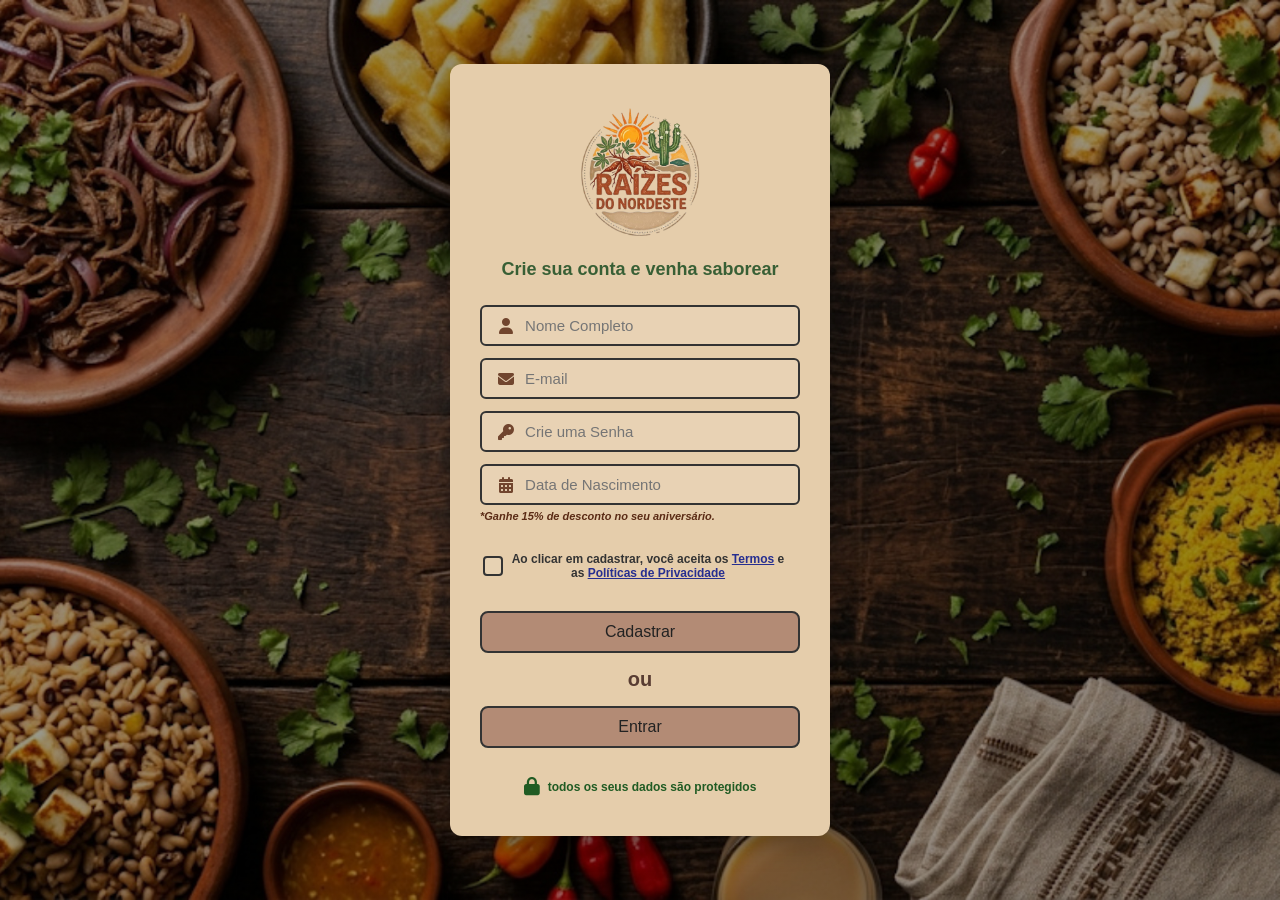
==== cadastrar.html @ 342ec3e7 "Add files via upload" ====
<!DOCTYPE html>
<html lang="pt-BR">
<head>
    <meta charset="UTF-8">
    <meta name="viewport" content="width=device-width, initial-scale=1.0">
    <title>Raízes do Nordeste - Cadastrar</title>
    <link rel="stylesheet" href="css/global.css">
    <link rel="stylesheet" href="css/cadastrar.css">
    <link rel="stylesheet" href="https://cdnjs.cloudflare.com/ajax/libs/font-awesome/6.4.0/css/all.min.css">
</head>
<body class="cadastrar-body">

    <div class="cadastrar-wrapper">
        <div class="cadastrar-card">
            
            <img src="img/logo-raizes-nordeste.png" alt="Raízes do Nordeste" class="cadastrar-logo">
            <h2 class="welcome-text">Crie sua conta e venha saborear</h2>

            <form onsubmit="simularCadastro(event)">
                
                <div class="input-group">
                    <i class="fas fa-user"></i>
                    <input type="text" id="nome-cadastro" placeholder="Nome Completo" maxlength="60" required>
                </div>

                <div class="input-group">
                    <i class="fas fa-envelope"></i>
                    <input type="email" id="email-cadastro" placeholder="E-mail" maxlength="80" required>
                </div>
 
                <div class="input-group">
                    <i class="fas fa-key"></i>
                    <input type="password" id="senha-cadastro" placeholder="Crie uma Senha" minlength="8" maxlength="64" required>
                </div>

                <div class="input-group">
                    <i class="fas fa-calendar-alt"></i>
                    <input type="text" id="data-cadastro" onfocus="(this.type='date')" placeholder="Data de Nascimento">
                </div>
                <p class="info-text">*Ganhe 15% de desconto no seu aniversário.</p>

                <div class="checkbox-group">
                    <input type="checkbox" id="terms" required>
                    <label for="terms">Ao clicar em cadastrar, você aceita os <a href="#">Termos</a> e as <a href="#">Políticas de Privacidade</a></label>
                </div>

                <button type="submit" class="cadastrar-btn">Cadastrar</button>
                
                <div class="ou-text">ou</div>
                
                <button type="button" class="cadastrar-btn btn-secondary" onclick="window.location.href='login.html'">Entrar</button>

            </form>

            <div class="cadastrar-lgpd">
                <i class="fas fa-lock"></i>
                <span>todos os seus dados são protegidos</span>
            </div>
        </div>
    </div>
    
    <script src="js/cadastrar.js"></script>
</body>
</html>
---- css/global.css ----
/* Reset e Estilos Globais */
* {
    margin: 0;
    padding: 0;
    box-sizing: border-box;
    font-family: sans-serif;
}

html, body {
    overflow-x: clip;
}

.page-wrapper {
    width: 100%;
    display: flex;
    flex-direction: column;
    min-height: 100vh;
}

.huge-spacer {
    height: 125px; 
    background: transparent;
}

/* Classes para o menu */
.mobile-only { display: none !important; }
.desktop-only { display: flex !important; }
---- css/cadastrar.css ----
/* Estilo inicial do Cadastrar */
.cadastrar-body {
    background: linear-gradient(rgba(0, 0, 0, 0.4), rgba(0, 0, 0, 0.4)),
         url('../img/bg-raizes-nordeste.jpg');
    background-size: cover;
    background-position: center;
    background-attachment: fixed;

    display: flex;
    align-items: center;
    justify-content: center;
    min-height: 100vh;
    margin: 0;
}

.cadastrar-wrapper {
    width: 100%;
    padding: 25px;
    display: flex;
    justify-content: center;
}

.cadastrar-card {
    background-color: #e5cdab;
    width: 100%;
    max-width: 380px;
    padding: 40px 30px;
    border-radius: 12px;
    box-shadow: 0 10px 25px rgba(0, 0, 0, 0.3);
    text-align: center;
}

.cadastrar-logo {
    width: 160px;
    height: auto;
    margin-top: -15px;
}

.welcome-text {
    color: #385f35;
    font-size: 18px;
    margin-bottom: 25px;
    font-weight: bold;
}

/* Campos de Entrada */
.input-group {
    display: flex;
    align-items: center;
    border: 2px solid #333;
    border-radius: 6px;
    padding: 10px 15px;
    margin-bottom: 12px;
    background: rgba(255, 255, 255, 0.1);
}

.input-group i {
    color: #71452e;
    font-size: 16px;
    margin-right: 10px;
    width: 20px;
}

.input-group input {
    border: none;
    background: transparent;
    outline: none;
    width: 100%;
    font-size: 15px;
    color: #5A2B15;
}

/* Texto informativo da data */
.info-text {
    font-size: 11px;
    color: #5A2B15;
    font-style: italic;
    text-align: left;
    margin-top: -7px;
    margin-bottom: 10px;
    font-weight: bold;
}

/* Checkbox */
.checkbox-group {
    display: flex;
    align-items: center;
    gap: 8px;
    margin-bottom: 15px;
    margin-top: 15px;
    margin-left: -12px;
    padding: 15px;
    justify-content: flex-start;
    text-align: left;
}

.checkbox-group input[type="checkbox"] {
    appearance: none;
    -webkit-appearance: none;
    width: 20px;
    height: 20px;
    border: 2px solid #333;
    background-color: rgba(255, 255, 255, 0.1);
    border-radius: 4px;
    cursor: pointer;
    display: flex;
    align-items: center;
    justify-content: center;
    flex-shrink: 0;
}

.checkbox-group input[type="checkbox"]:checked::after {
    content: '\f00c';
    font-family: "Font Awesome 6 Free";
    font-weight: 900;
    color: #205B23;
    font-size: 14px;
}

.checkbox-group label {
    font-size: 12px;
    color: #333;
    font-weight: bold;
    cursor: pointer;
    line-height: 1.2;
    text-align: center;
}

.checkbox-group label a {
    color: #262e90;
    text-decoration: underline;
}

.checkbox-group label a:hover {
    color: #111654;
}

/* Botões */
.cadastrar-btn {
    width: 100%;
    background-color: #b38b75;
    color: #222;
    border: 2px solid #333;
    border-radius: 8px;
    padding: 10px;
    font-size: 16px;
    font-weight: 300;
    cursor: pointer;
    transition: all 0.2s;
}

.cadastrar-btn:hover {
    background-color: #5f3a26;
    color: #fff;
    border: 2.4px solid #111;
    font-weight: 900;
}

/* Divisor "OU" */
.ou-text {
    align-items: center;
    text-align: center;
    font-weight: bold;
    font-size: 20px;
    color: #583c32;
    margin: 15px;
}

/* Segurança (LGPD) */
.cadastrar-lgpd {
    margin-top: 30px;
    display: flex;
    align-items: center;
    justify-content: center;
    gap: 8px;
    color: #205B23;
    font-weight: bold;
    font-size: 12px;
}

.cadastrar-lgpd i {
    font-size: 18px;
}
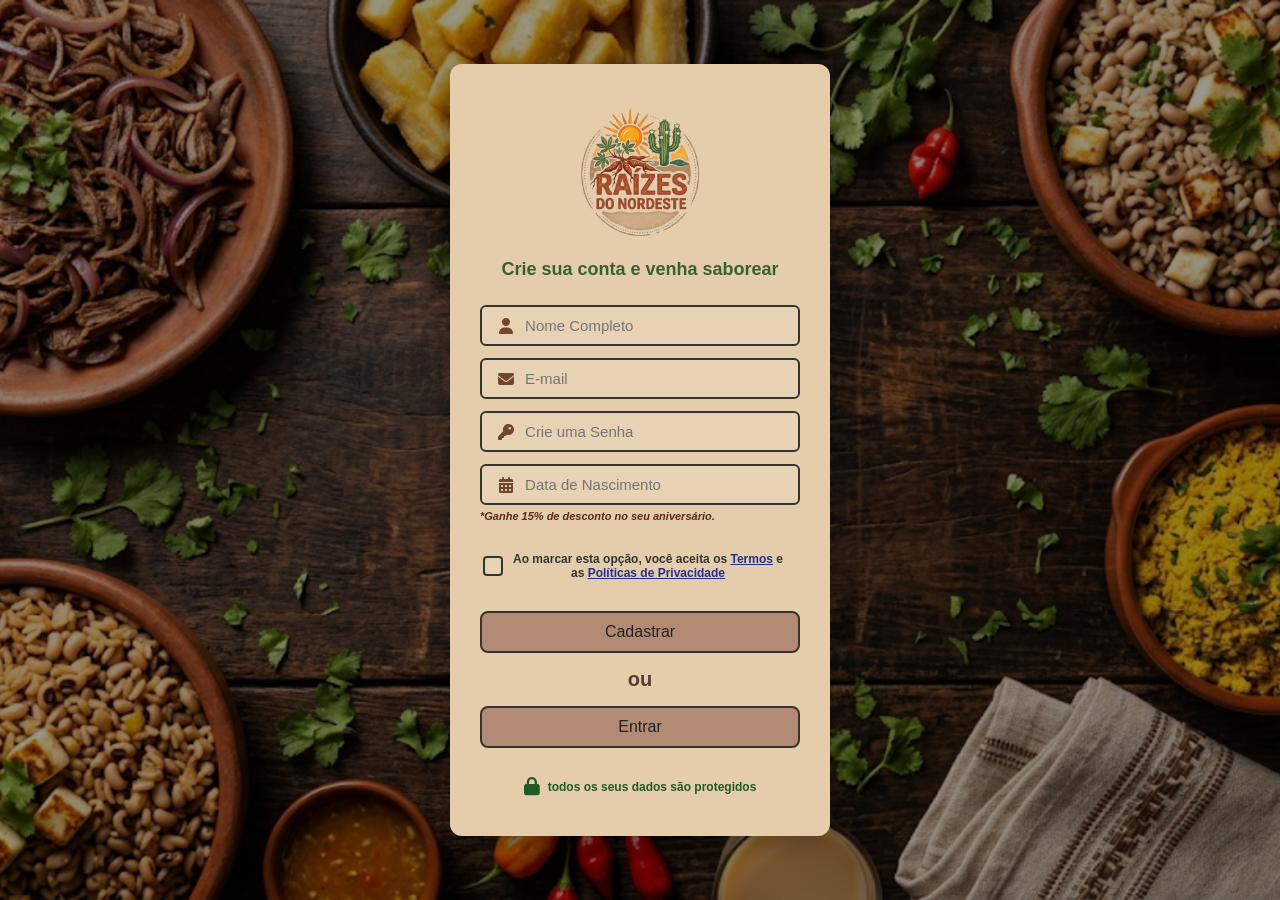
==== commit d0370f97: "Update cadastrar.html" ====
--- a/cadastrar.html
+++ b/cadastrar.html
@@ -41,7 +41,7 @@
 
                 <div class="checkbox-group">
                     <input type="checkbox" id="terms" required>
-                    <label for="terms">Ao clicar em cadastrar, você aceita os <a href="#">Termos</a> e as <a href="#">Políticas de Privacidade</a></label>
+                    <label for="terms">Ao marcar esta opção, você aceita os <a href="#">Termos</a> e as <a href="#">Políticas de Privacidade</a></label>
                 </div>
 
                 <button type="submit" class="cadastrar-btn">Cadastrar</button>
@@ -61,4 +61,4 @@
     
     <script src="js/cadastrar.js"></script>
 </body>
-</html>+</html>
